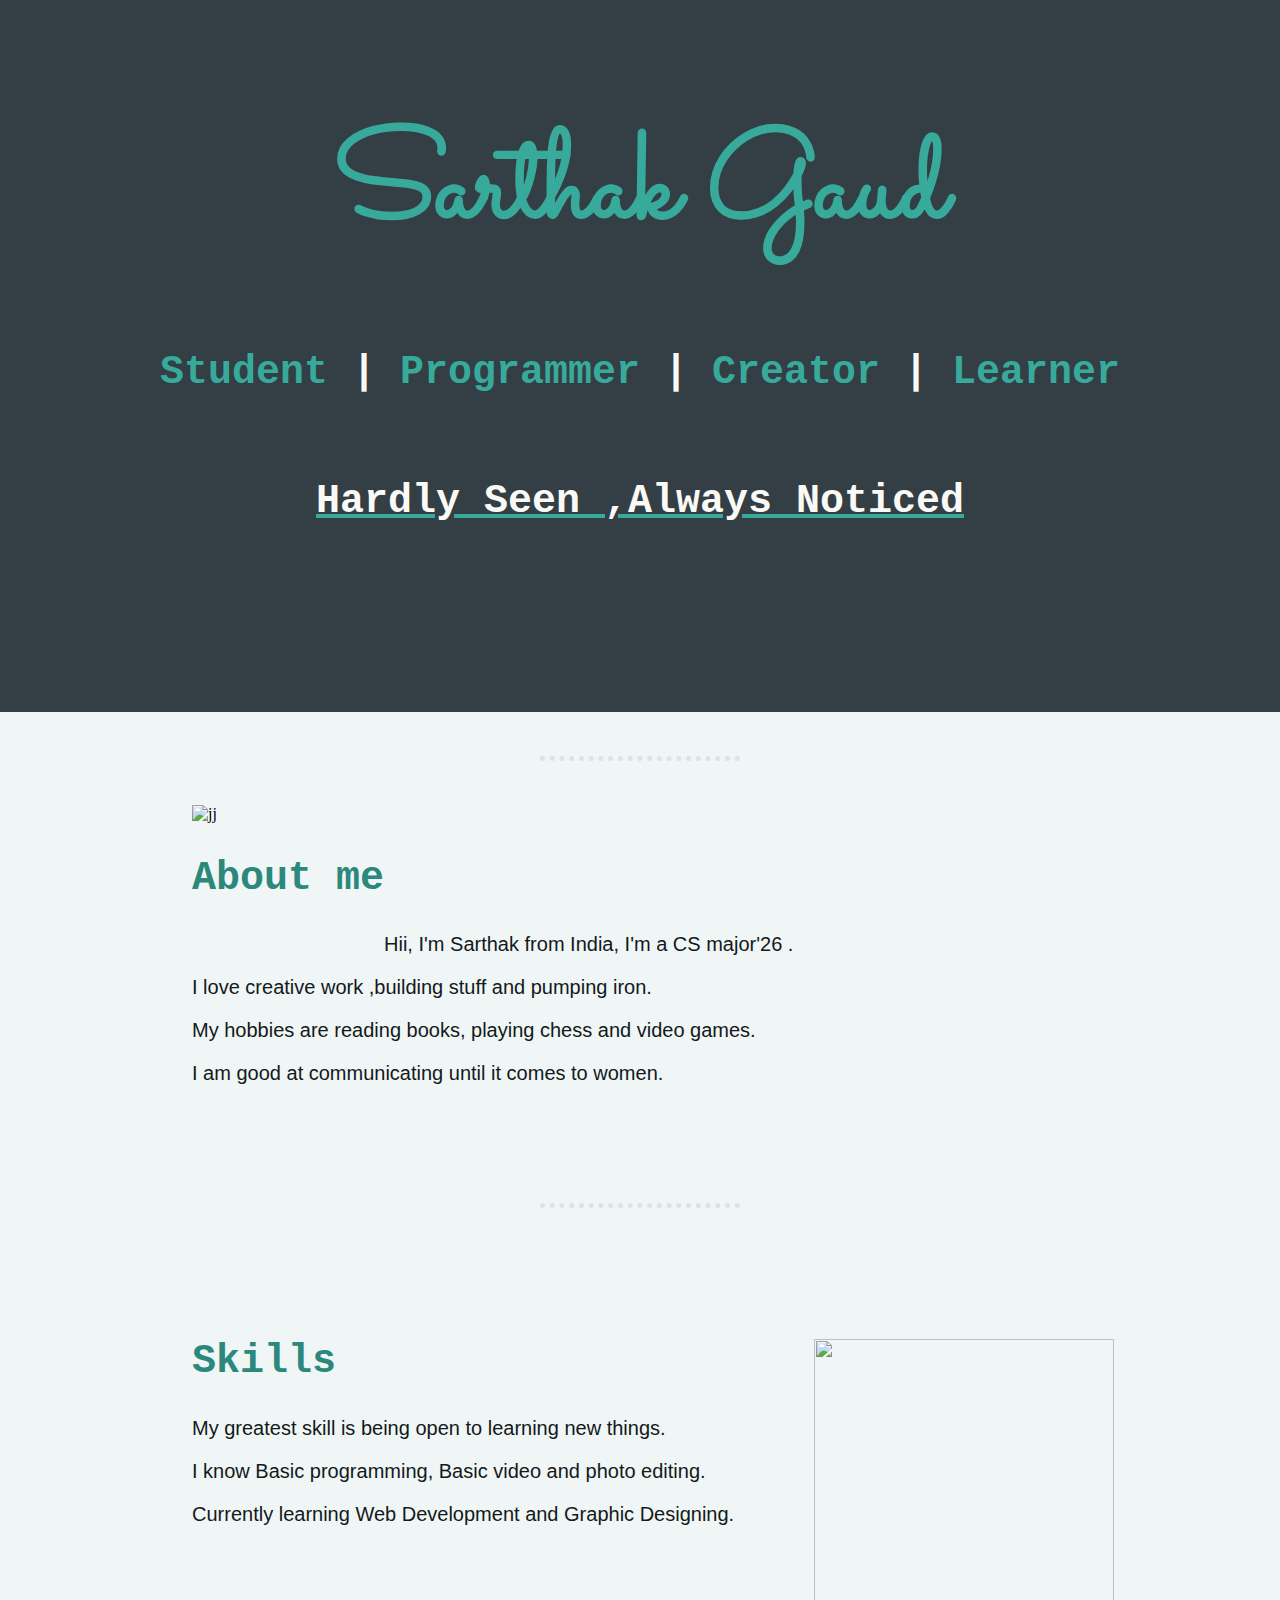
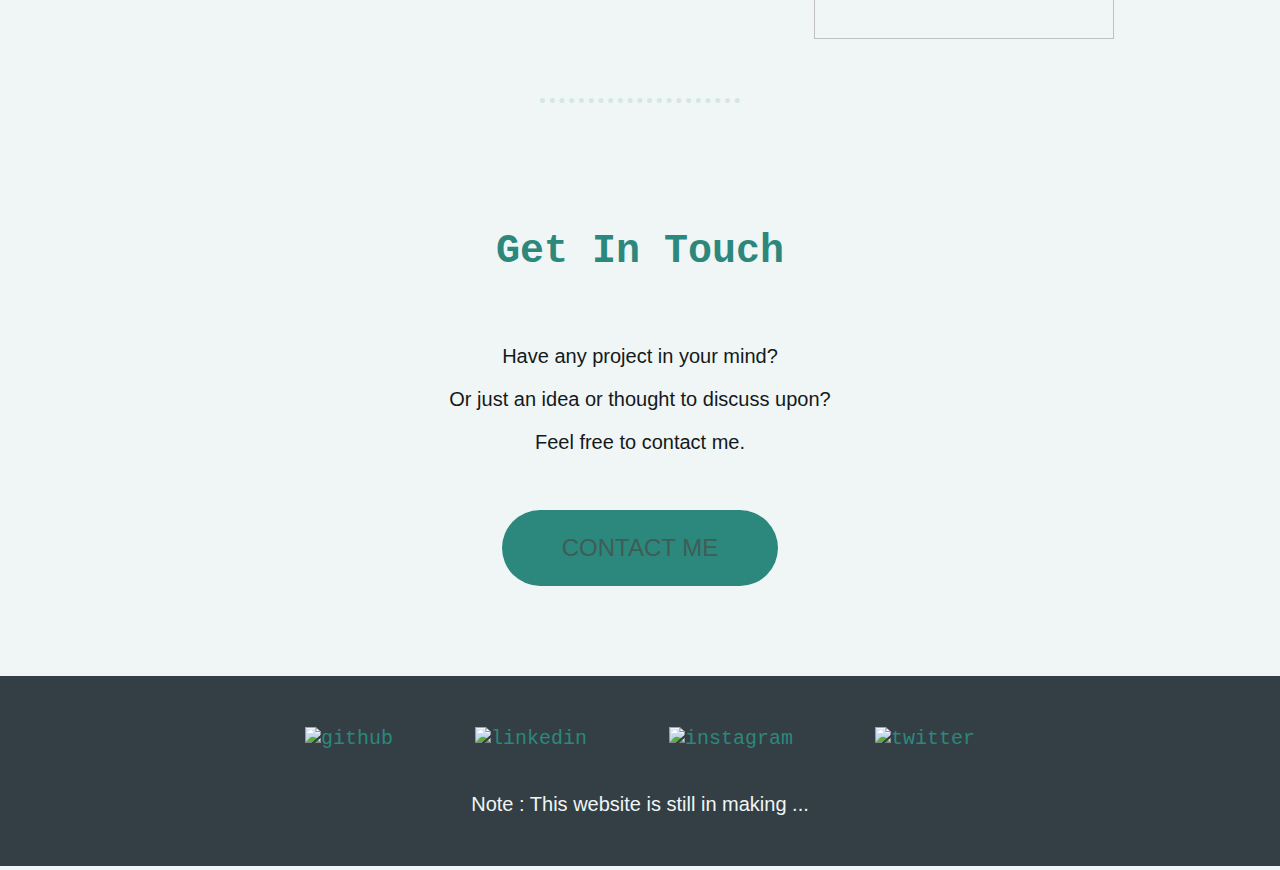
==== index.html @ 425c08d8 "Update index.html" ====
<!-- GETTING STARTED -->

<!DOCTYPE html>
<html lang="en" dir="ltr">

<head>
  <link rel="stylesheet" href="css/design.css">
  
  <link rel="icon" href="favicon.ico">
  
  <link rel="preconnect" href="https://fonts.googleapis.com">
  <link rel="preconnect" href="https://fonts.gstatic.com" crossorigin>
  <link href="https://fonts.googleapis.com/css2?family=Sacramento&display=swap" rel="stylesheet">
  <meta charset="utf-8">
  <title> Sarthak Gaud Website </title>

  <div class="top">

    <h1 class="intro1"> Sarthak Gaud</h1>
    <br>
    <h2 class="intro2"> Student <span>|</span> Programmer <span>|</span> Creator <span>|</span> Learner</h2>
    <br>
    <h2 class="intro3">Hardly Seen ,Always Noticed</h2>
    <br> <br> <br>
    
  </div>
  <br>
  <br>
  <hr>

<body>
  <br><br>

  <div class="aboutme">


  <div class="aboutimage">

    <img src="https://cdn-icons-png.flaticon.com/512/7465/7465438.png" alt="jj" width="300px" height="300px">
    </div>
    <br>
  <div class="about">

   <h2>About me</h2>
</div>
<br><br><br><br><br>
    <div class="me">

      <p>Hii, I'm Sarthak from India, I'm a CS major'26 .</p>
      <p>I love creative work ,building stuff and pumping iron.</p>
      <p>My hobbies are reading books, playing chess and video games.</p>
      <p>I am good at communicating until it comes to women.</p>
    </div>

    <br><br><br><br><br>

  </div>
    <hr>

    <br><br><br><br><br>

<div class="skills">

<div class="skillimg">
  <img src="https://cdn-icons-png.flaticon.com/512/7465/7465411.png" alt="" width="300px" height="300px">

</div>
<div class="skillshead">
  <h2>Skills</h2>

</div>



  <div class="skillabout">

  <p>My greatest skill is being open to learning new things.</p>
  <p>I know Basic programming, Basic video and photo editing.</p>
  <p>Currently learning Web Development and Graphic Designing.</p>

  </div>
  </div>

  <br><br><br><br>
  <br><br><br><br>
    <hr>
    <br>
    <div class="contactme">
      <h2 class="getintouch" >Get In Touch</h2>
      <br>
    <div class="contact-message">

      <p> Have any project in your mind?</p>
      <p>Or just an idea or thought to discuss upon?</p>
      <p>Feel free to contact me.</p>
      </div>
      <br><br>
      <a class="btn" href="mailto:sarthakgaud04@gmail.com">CONTACT ME</a>
      <br><br><br><br><br>

    </div>
    <br>

    <div class="footer">
      <a class="footer-link" href="https://github.com/iminoaru">
        <img class="footer-icon" src="https://cdn-icons-png.flaticon.com/512/1322/1322053.png" alt="github" width="42px" height="42px">
      </a>
    <a class="footer-link" href="https://www.linkedin.com/in/sarthakgaud/">
      <img class="footer-icon" src="https://cdn-icons-png.flaticon.com/512/725/725337.png" alt="linkedin" width="42px" height="42px">
    </a>
      <a class="footer-link" href="https://www.instagram.com/sarthak.gaud/">
      <img class="footer-icon" src="https://cdn-icons-png.flaticon.com/512/725/725278.png" alt="instagram" width="42px" height="42px">
    </a>
    <a class="footer-link" href="https://twitter.com/sarthakgaud04">
      <img class="footer-icon" src="https://cdn-icons-png.flaticon.com/512/725/725311.png" alt="twitter" width="42px" height="42px">
    </a>
    
    <br><br>
    <p class="copyright">Note : This website is still in making ...</p>
  </div>

</body>

</html>
---- css/design.css ----
/*----------------TAG SELECTORS-----------------*/

div{
    margin: 0;

    display: block;
}

.top{
  background-color: #333F44;
  background-image: url(https://images.squarespace-cdn.com/content/v1/5cd031df7fdcb8d22151af3e/1559324655741-0Y5B3BS3M4P16MPCEGL1/elizabethan-dunfermline-wallpaper-black.jpg?format=2500w);

}

body{
  background-color:#eff6f5 ;
  background-image: url(https://blogger.googleusercontent.com/img/b/R29vZ2xl/AVvXsEhX9VK2kV-lxwcVS9CYJx-PTwOqk3tXcrrwRd5gxKPnMhWICb9f6MGeNueHkSXFVz2R-gk3O6S5DwKXdf6F22AfLl-sRDs4_JIlnN-n3otmuOhxITVJwvUByf_uOobk2B3q058kNt_QZduJoaCJWOvw_m_X3zKC6XRf01T4cPfOtoVDSzO5a5O_4rKy/w383-h590/bg.jpg);
  margin: 0;
}

hr{
  border-style: none;
  border-top-style: dotted;
  border-color: #d4e7e4;
  border-width: 5px;
  width: 200px;
}

h1{
  color: #37AA9C;
  font-size: 7.8em;
  font-family: 'Sacramento', cursive;
}

h2{
  color: #2c887c;
  font-size: 40px;
  font-family: "Andale Mono", monospace;
}

h3{
  color: #2c887c;
  font-size: 25px;
}

table{
    color: #37AA9C;
    font-size: 20px;
}

span{
  color: #FAF9F6;
}

/*--------------------CLASS SELECTOR------------------*/

.intro{
  width: 100%;

}
.intro1{
  color: #37AA9C;
  width: auto;
  text-align: center;
  padding-top: 100px;
  padding-bottom: 40px;
  margin: 0;

}
.intro2{
  color: #37AA9C;
  width: auto;
  text-align: center;
  margin-top: 10px;
}
.intro3{
  color:  #FAF9F6;
  width: auto;
  text-align: center;
  text-decoration: underline;
  text-decoration-color: #37AA9C;
  font-weight: bolder;
  padding-bottom: 100px;
}

.contactlink{
  text-align: center;
  font-family: sans-serif;
  font-size: 35px;
}
/*********************************************/

.aboutimage{
  width: 25%;
  float: left;
  margin-right: 150px;
}

.me{
  text-align:  left;
  color:  #14191b;
  font-family: "Lucida Sans" , sans-serif;
  font-size: 20px;
}

.aboutme{
  width: 70%;
  text-align: left;
  margin: auto;
}

.about{
  text-align: left;
  font-size: 50px;
  color: #2c887c;
  float: left;
}

/*********************************/

.skills{
  width: 70%;
  text-align: left;
  margin: auto;
}

.skillshead{
  text-align: left;
  font-size: 50px;
  color: #2c887c;
}

.skillimg{
  width: 25%;
  float: right;
  margin-right: 50px;
}

.skillabout{
  text-align:  left;
  color:  #14191b;
  font-family: "Lucida Sans" , sans-serif;
  font-size: 20px;
}

/**********************************************/
.contactme{
  color: #40514E;
  text-align: center;
  font-family: "Lucida Sans" , sans-serif;
  }

 .getintouch{
  margin-top: 100px;
}

.contact-message{
  text-align: center;
  color:  #14191b;
  font-size: 20px;
  font-family: "Lucida Sans" , sans-serif;
}

/*************** contact me button *************/

.btn {
  position: relative;
  font-size: 24px;
  text-transform: uppercase;
  text-decoration: none;
  padding: 1em 2.5em;
  display: inline-block;
  border-radius: 7em;
  transition: all .2s;
  border: none;
  font-family: inherit;
  font-weight: 500;
  color: #405c57;
  background-color: #2c887c;
 }
 
 .btn:hover {
  transform: translateY(-3px);
  box-shadow: 0 10px 20px rgba(0, 0, 0, 0.2);
 }
 
 .btn:active {
  transform: translateY(-1px);
  box-shadow: 0 5px 10px rgba(0, 0, 0, 0.2);
 }
 
 .btn::after {
  content: "";
  display: inline-block;
  height: 100%;
  width: 100%;
  border-radius: 100px;
  position: absolute;
  top: 0;
  left: 0;
  z-index: -1;
  transition: all .4s;
 }
 
 .btn::after {
  background-color: #fff;
 }
 
 .btn:hover::after {
  transform: scaleX(1.5) scaleY(1.7);
  opacity: 0;
 }
/********** button over **********/


.footer{
font-size: 20px;
color: #eff6f5;
background-image: url(https://images.squarespace-cdn.com/content/v1/5cd031df7fdcb8d22151af3e/1559324655741-0Y5B3BS3M4P16MPCEGL1/elizabethan-dunfermline-wallpaper-black.jpg?format=2500w);
text-align: center;
font-family: "Lucida Sans" , sans-serif;
background-color: #333F44;
padding: 50px 0 30px;
}

.footer-link{
text-align: center;
color: #2c887c;
font-family: "Andale Mono", monospace;
margin: 10px 35px;
text-decoration: none;
}

.footer-icon:hover{
  transform: scale(1.5);
}
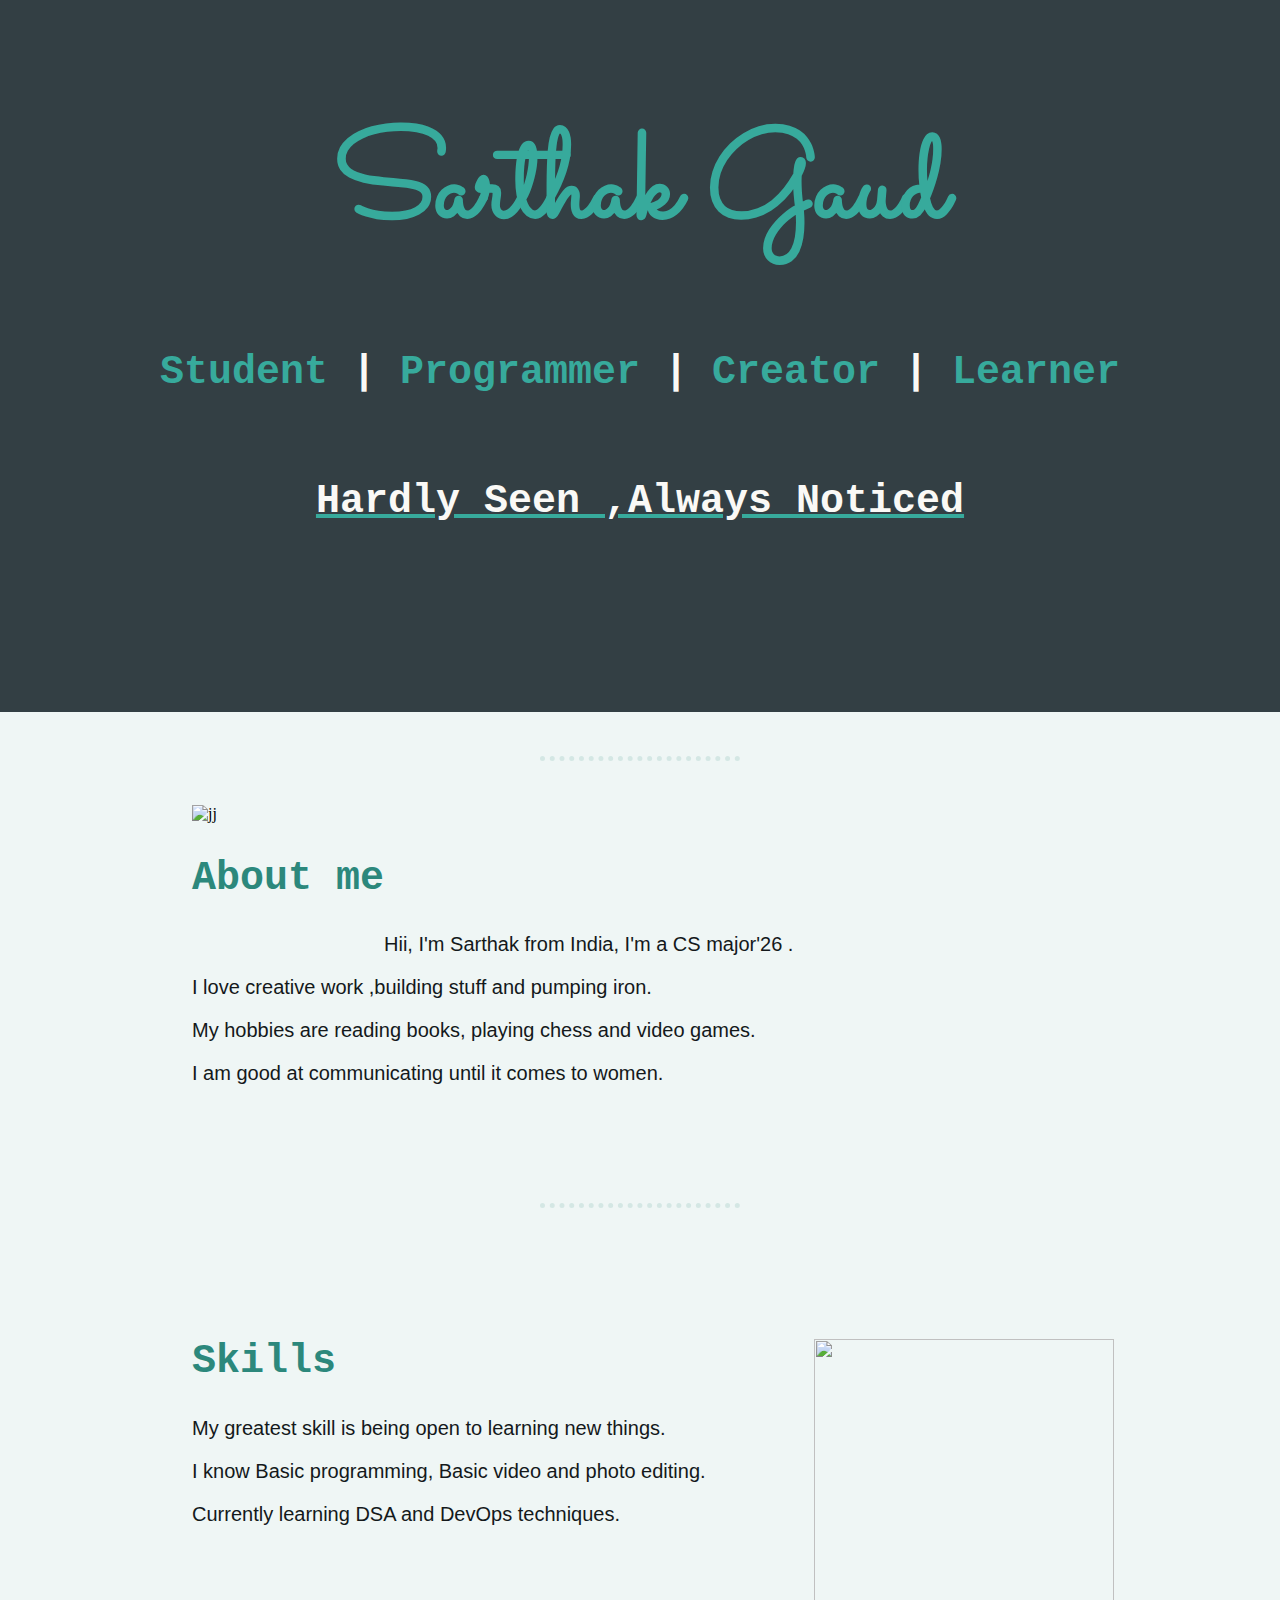
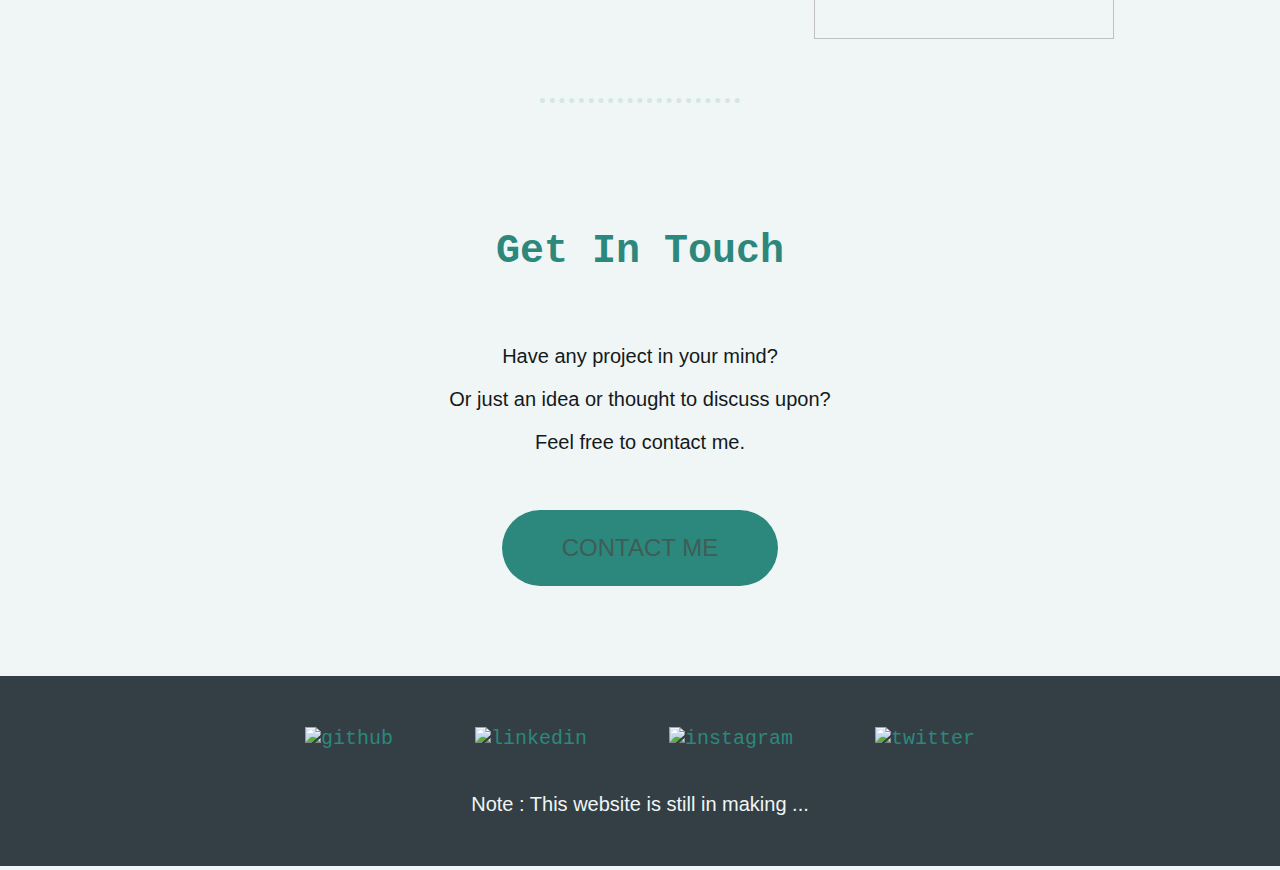
==== commit 4e9664aa: "Update index.html" ====
--- a/index.html
+++ b/index.html
@@ -77,7 +77,7 @@
 
   <p>My greatest skill is being open to learning new things.</p>
   <p>I know Basic programming, Basic video and photo editing.</p>
-  <p>Currently learning Web Development and Graphic Designing.</p>
+  <p>Currently learning DSA and DevOps techniques.</p>
 
   </div>
   </div>
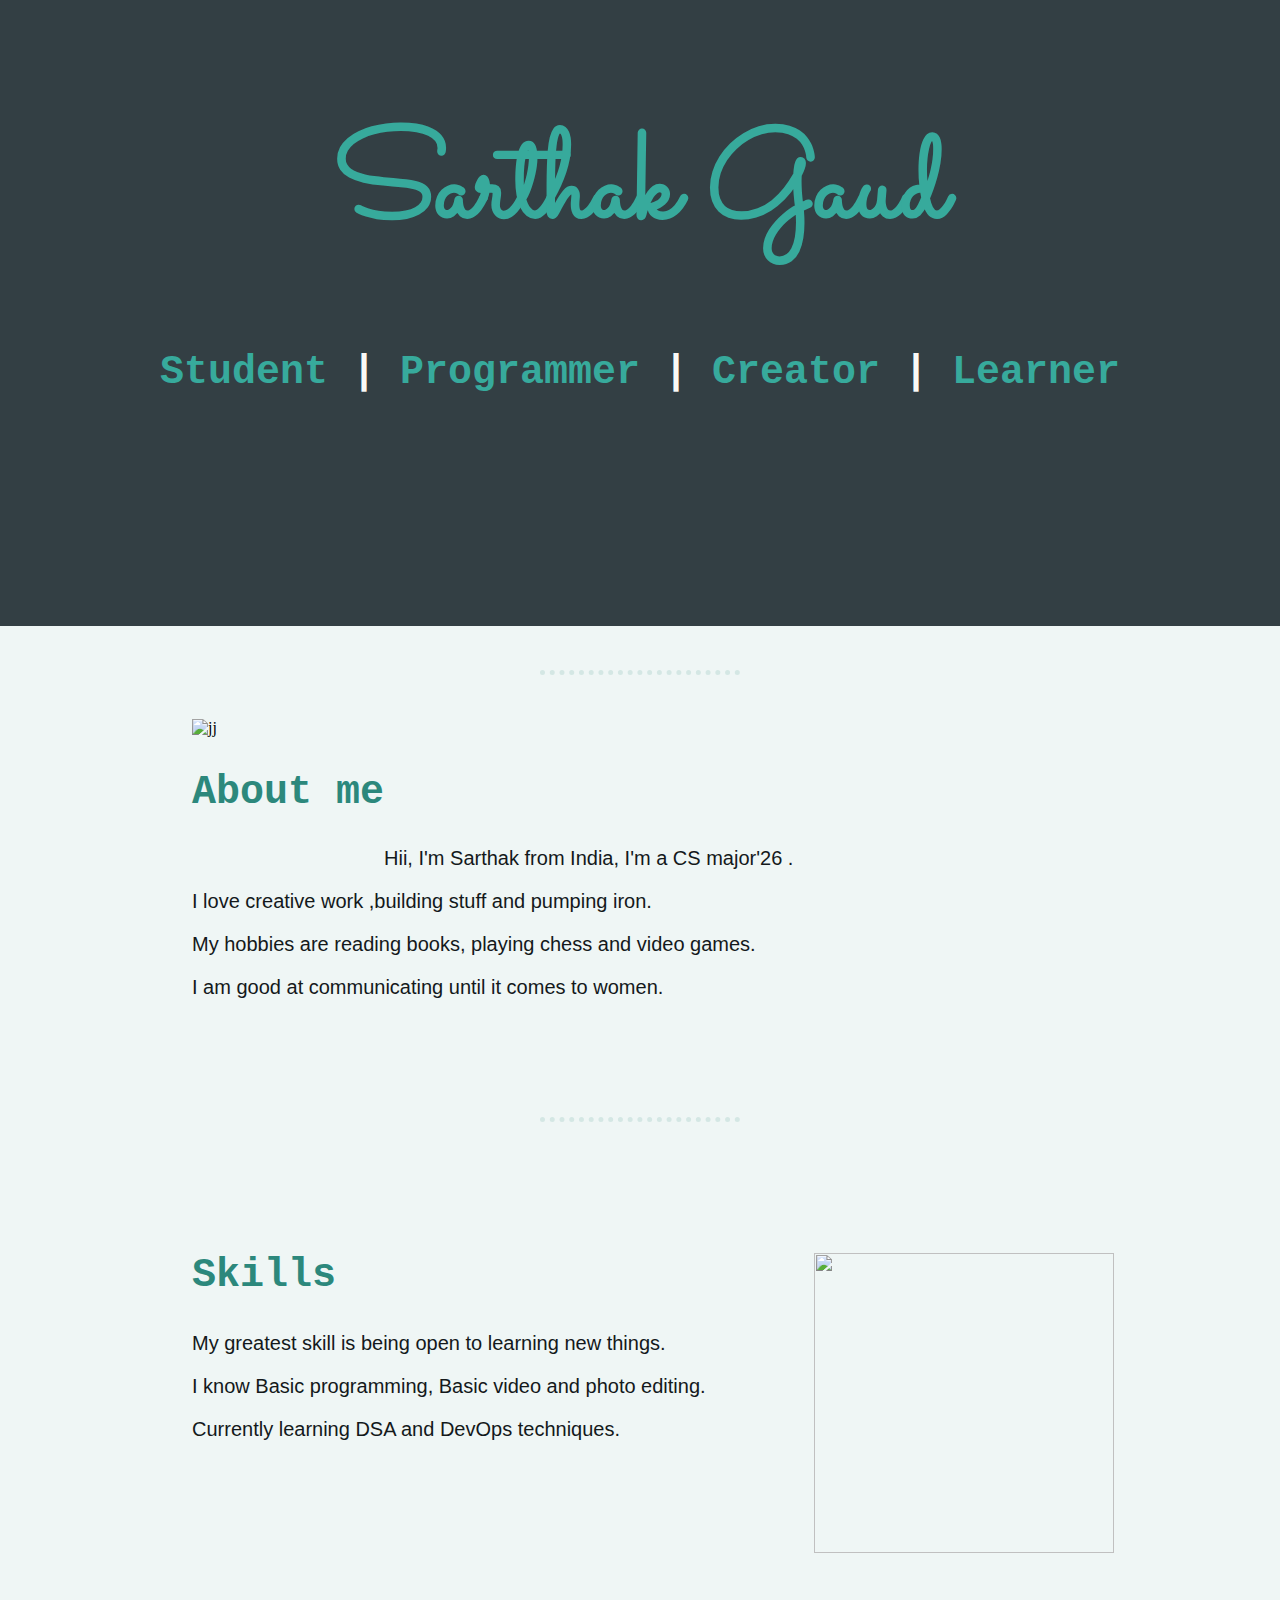
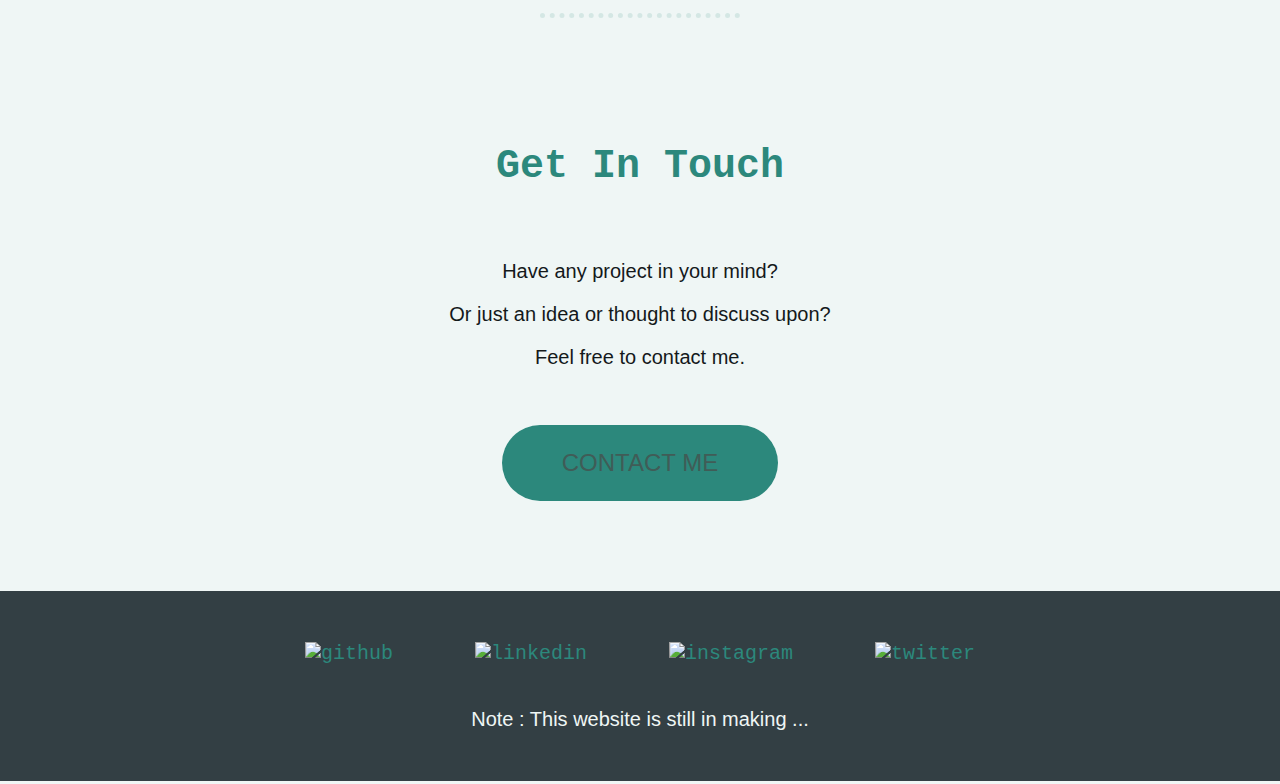
==== commit 626f81c2: "Update index.html" ====
--- a/index.html
+++ b/index.html
@@ -21,8 +21,8 @@
     <br>
     <h2 class="intro2"> Student <span>|</span> Programmer <span>|</span> Creator <span>|</span> Learner</h2>
     <br>
-    <h2 class="intro3">Hardly Seen ,Always Noticed</h2>
-    <br> <br> <br>
+  <!--  <h2 class="intro3">Hardly Seen ,Always Noticed</h2> -->
+    <br> <br> <br> <br> <br> <br> <br> <br> <br> <br> 
     
   </div>
   <br>
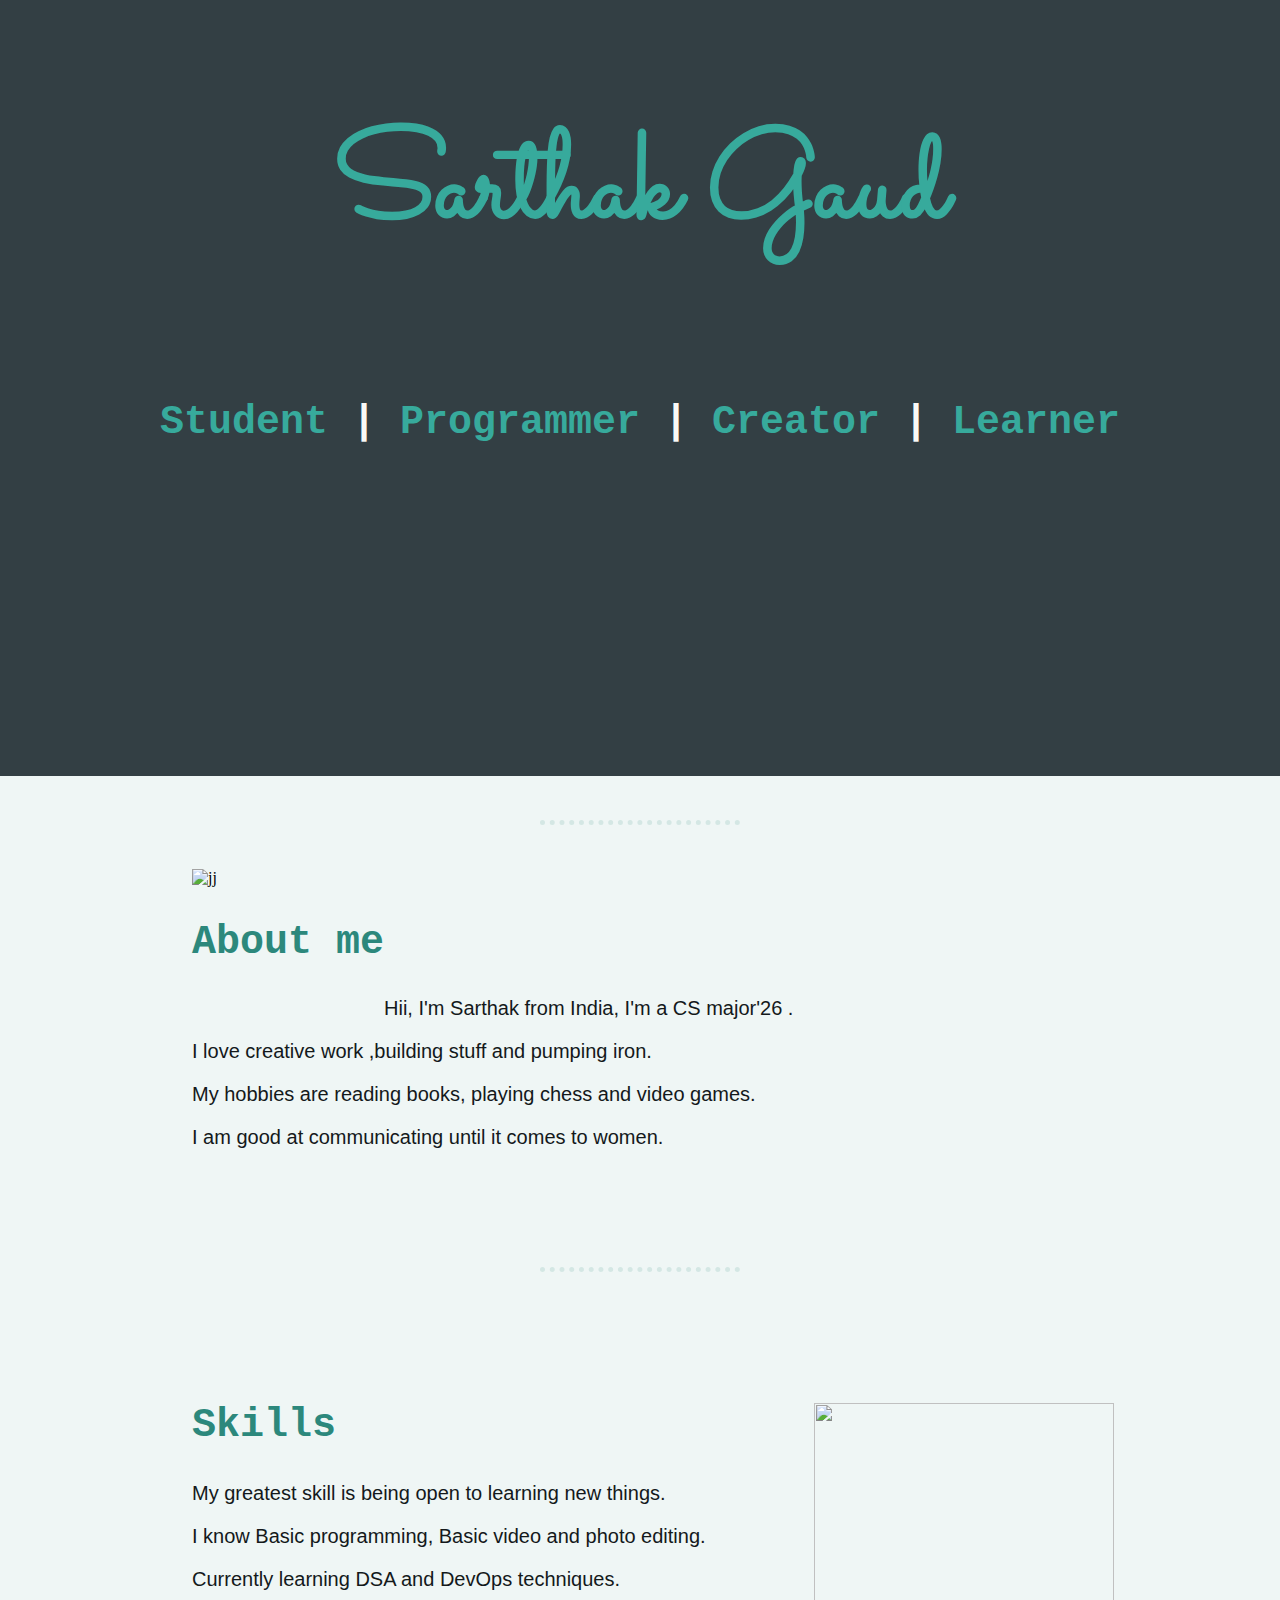
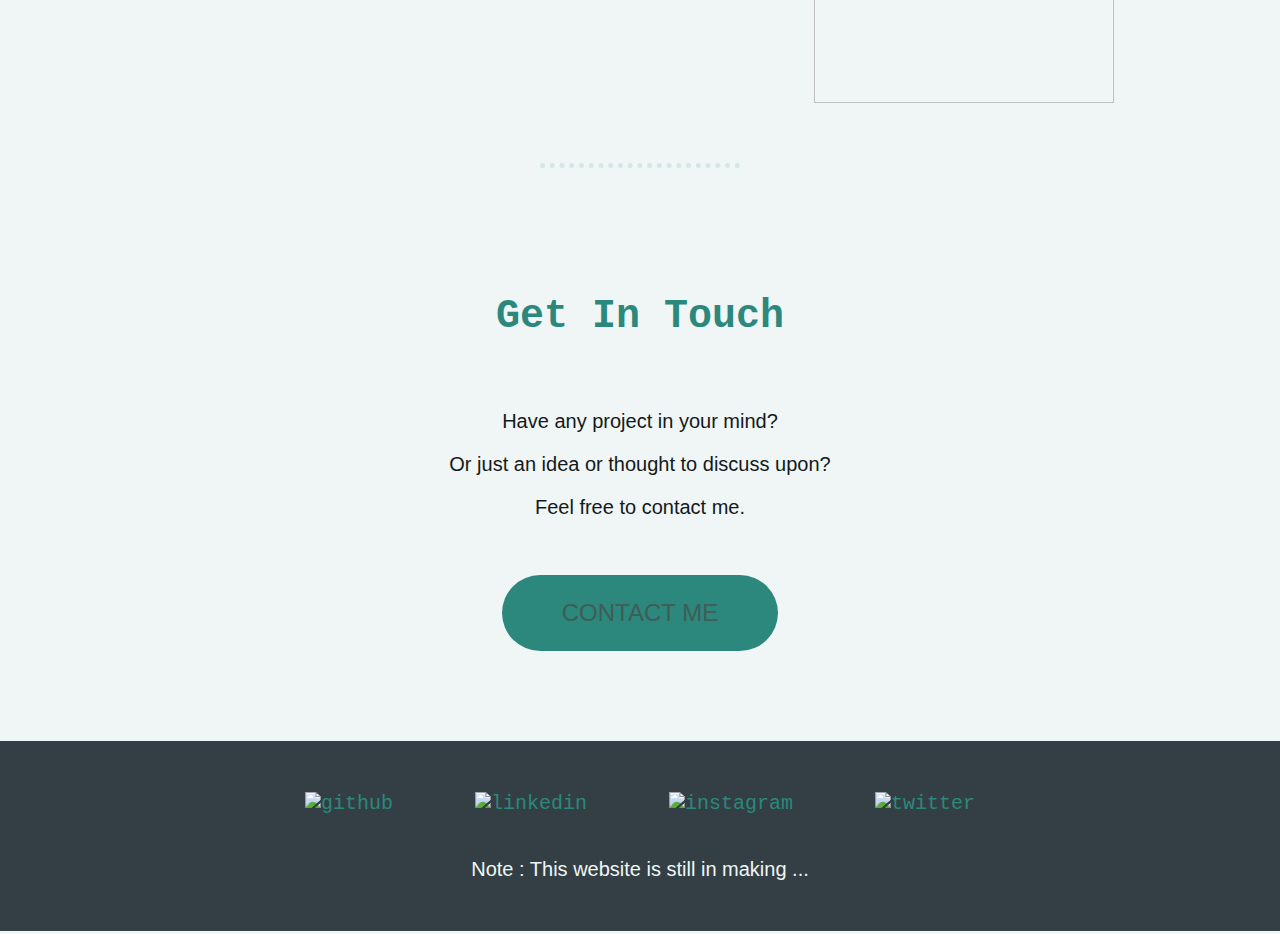
==== commit a998088d: "Updated insta url in index.html" ====
--- a/index.html
+++ b/index.html
@@ -109,7 +109,7 @@
     <a class="footer-link" href="https://www.linkedin.com/in/sarthakgaud/">
       <img class="footer-icon" src="https://cdn-icons-png.flaticon.com/512/725/725337.png" alt="linkedin" width="42px" height="42px">
     </a>
-      <a class="footer-link" href="https://www.instagram.com/sarthak.gaud/">
+      <a class="footer-link" href="https://www.instagram.com/soarthak/">
       <img class="footer-icon" src="https://cdn-icons-png.flaticon.com/512/725/725278.png" alt="instagram" width="42px" height="42px">
     </a>
     <a class="footer-link" href="https://twitter.com/sarthakgaud04">
--- a/css/design.css
+++ b/css/design.css
@@ -70,6 +70,8 @@
 .intro2{
   color: #37AA9C;
   width: auto;
+  padding-top: 50px;
+  padding-bottom: 100px;
   text-align: center;
   margin-top: 10px;
 }
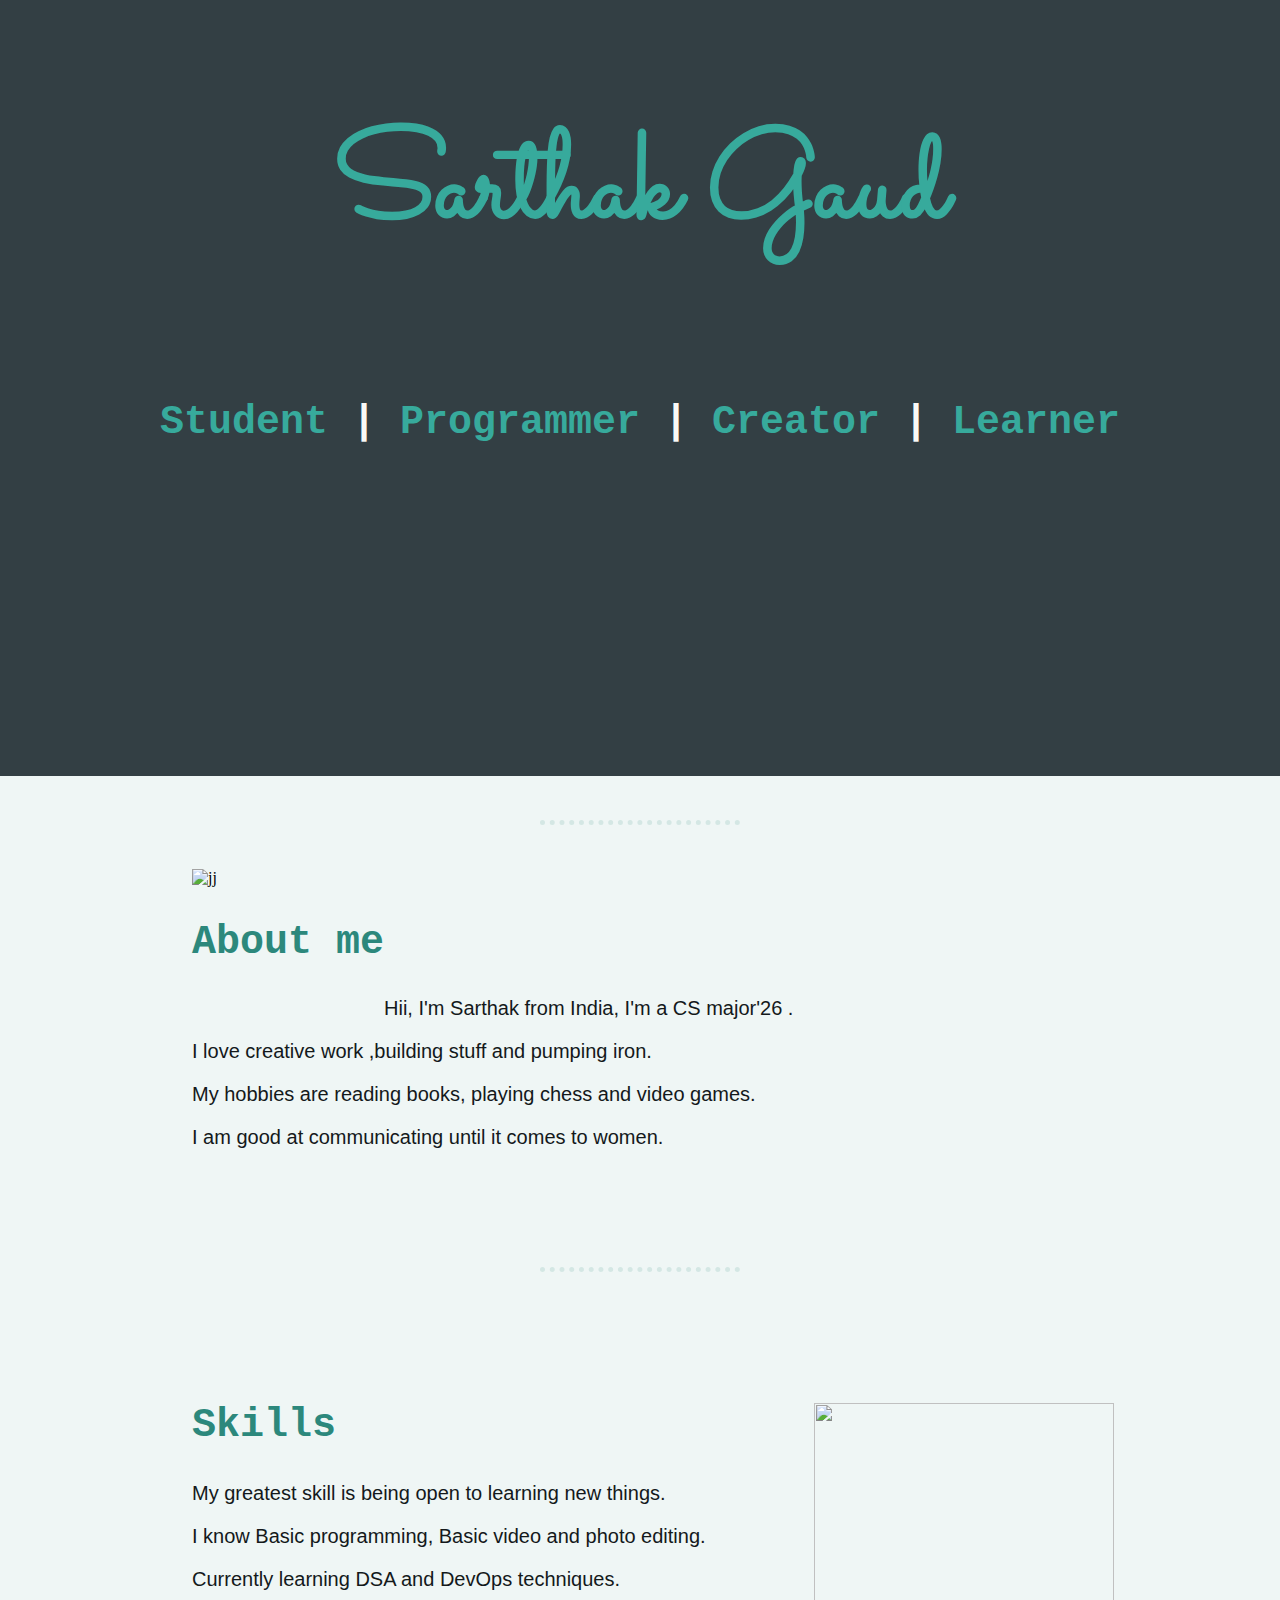
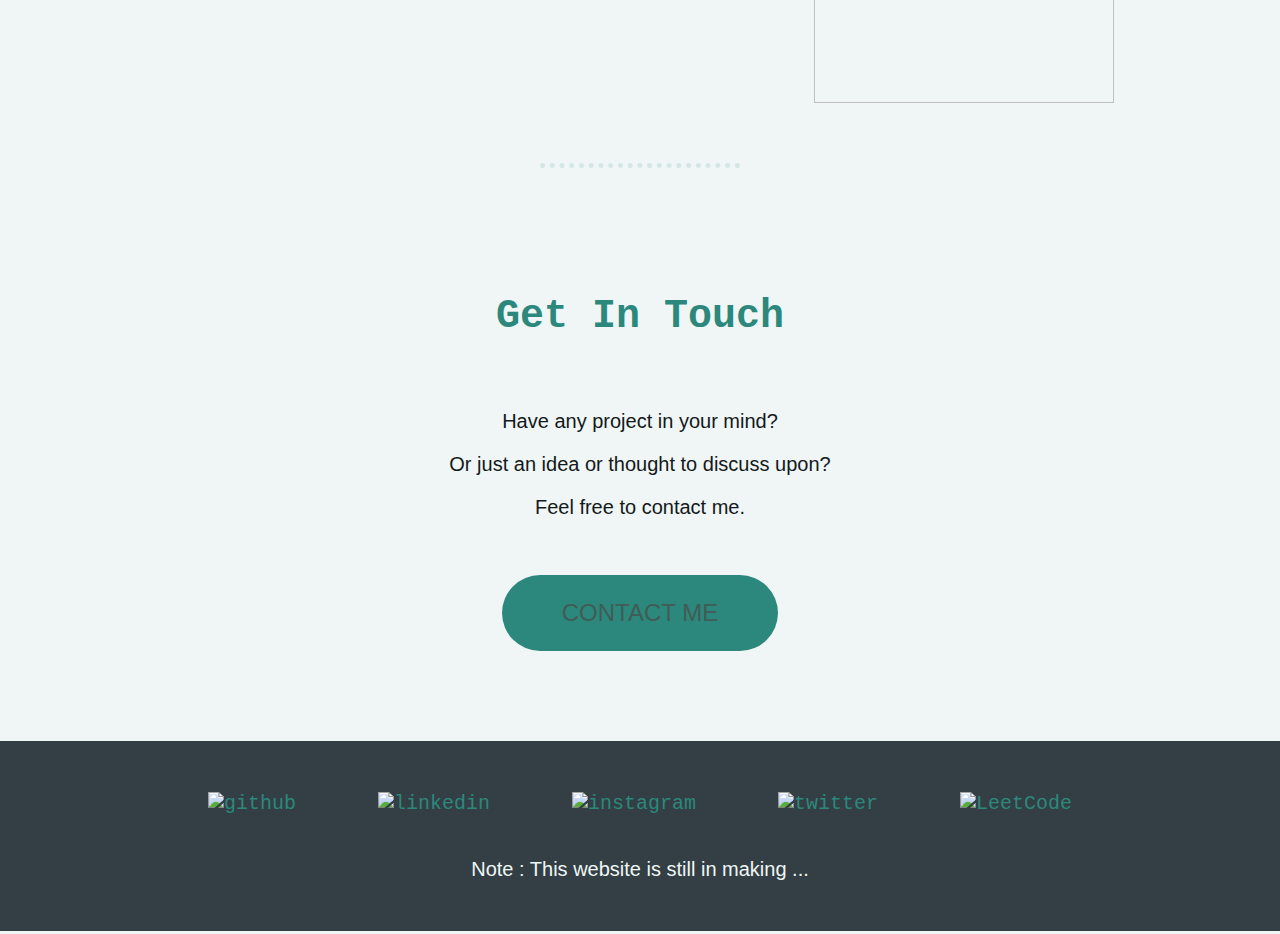
==== commit 905f0b79: "added lc link to index.html" ====
--- a/index.html
+++ b/index.html
@@ -106,14 +106,21 @@
       <a class="footer-link" href="https://github.com/iminoaru">
         <img class="footer-icon" src="https://cdn-icons-png.flaticon.com/512/1322/1322053.png" alt="github" width="42px" height="42px">
       </a>
+      
     <a class="footer-link" href="https://www.linkedin.com/in/sarthakgaud/">
       <img class="footer-icon" src="https://cdn-icons-png.flaticon.com/512/725/725337.png" alt="linkedin" width="42px" height="42px">
     </a>
+      
       <a class="footer-link" href="https://www.instagram.com/soarthak/">
       <img class="footer-icon" src="https://cdn-icons-png.flaticon.com/512/725/725278.png" alt="instagram" width="42px" height="42px">
     </a>
+      
     <a class="footer-link" href="https://twitter.com/sarthakgaud04">
       <img class="footer-icon" src="https://cdn-icons-png.flaticon.com/512/725/725311.png" alt="twitter" width="42px" height="42px">
+    </a>
+      
+    <a class="footer-link" href="https://leetcode.com/iminoaru/">
+      <img class="footer-icon" src="https://cdn.iconscout.com/icon/free/png-512/free-leetcode-3629476-3031539.png?f=avif&w=256" alt="LeetCode" width="42px" height="42px">
     </a>
     
     <br><br>
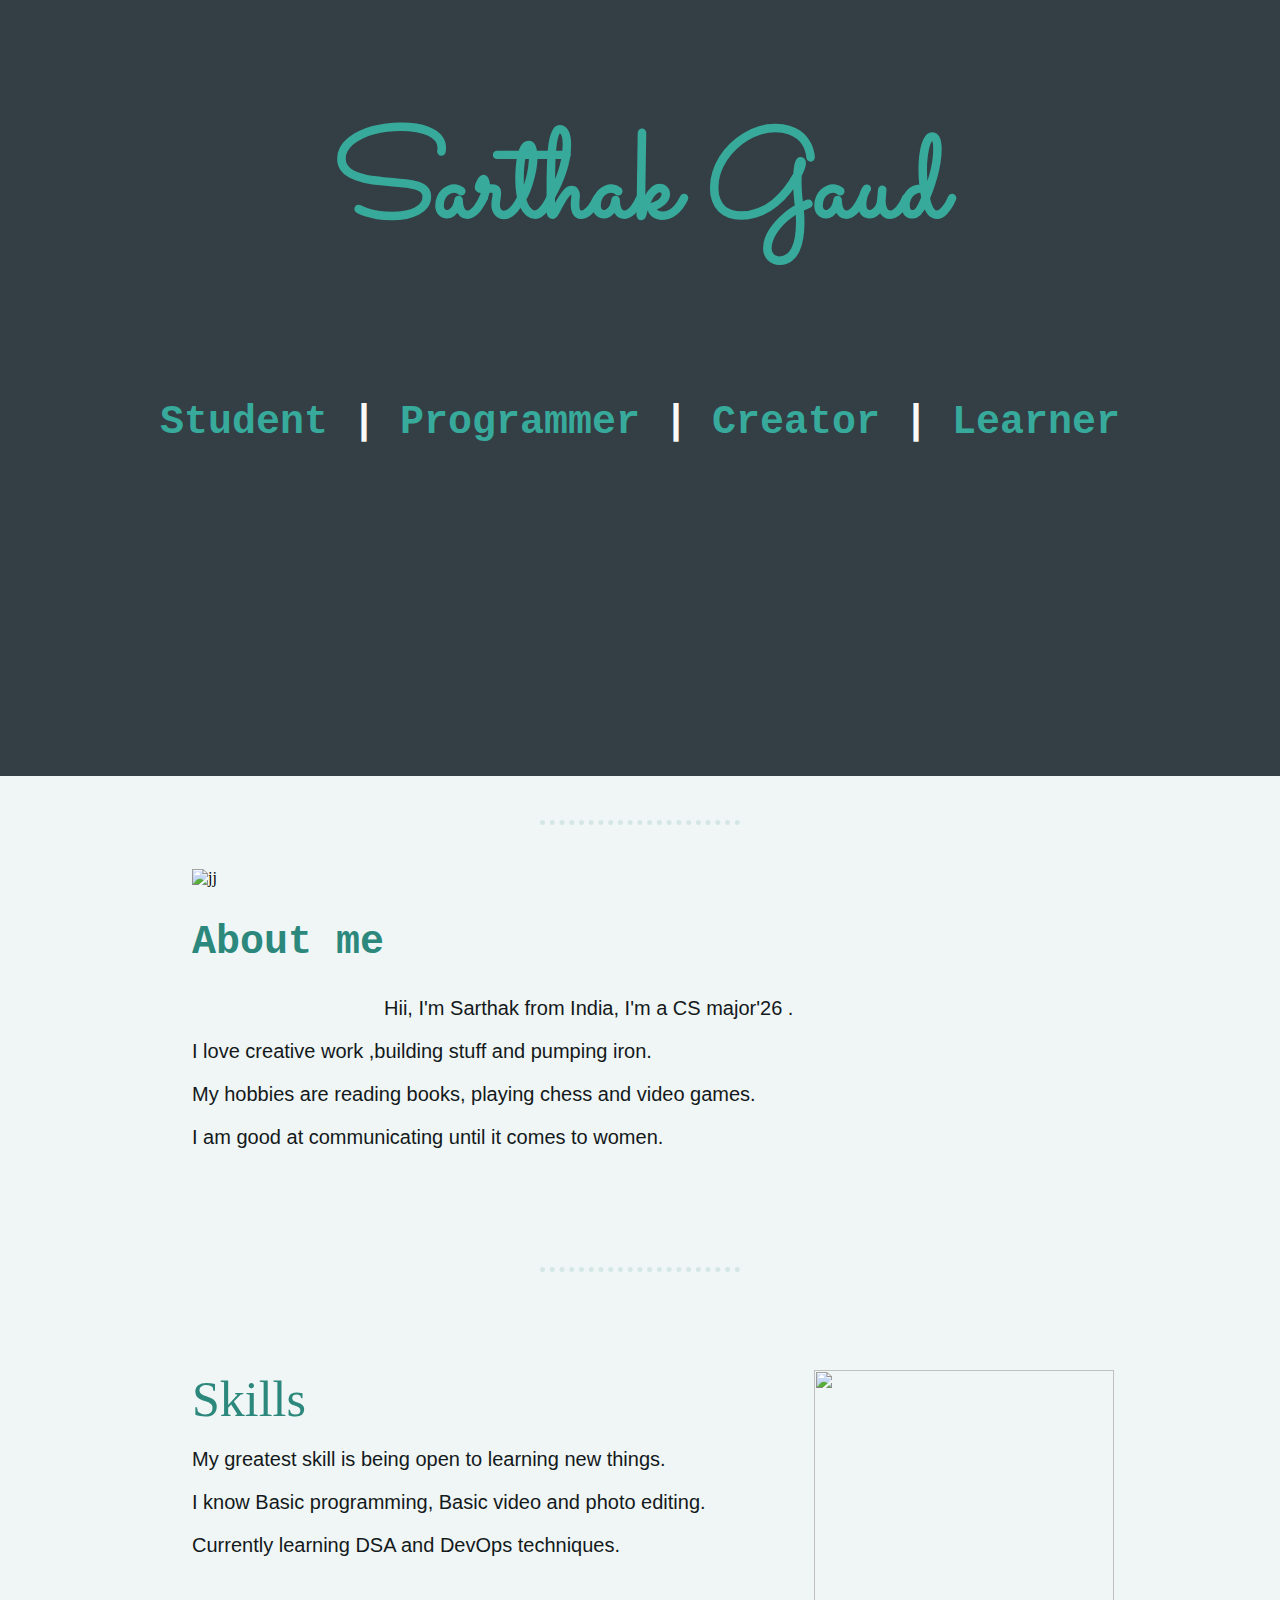
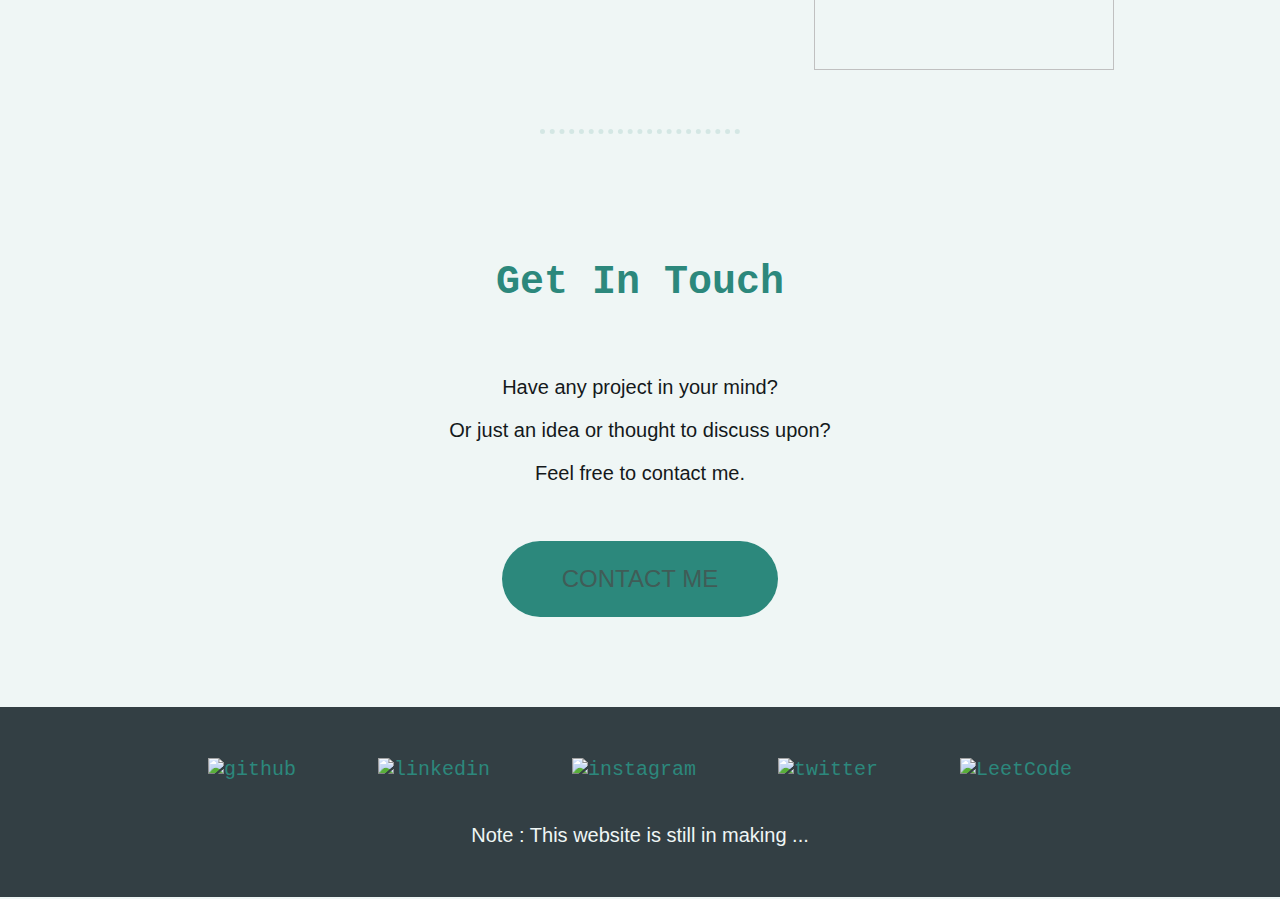
==== commit e23376ca: "Update index.html" ====
--- a/index.html
+++ b/index.html
@@ -42,7 +42,7 @@
     <br>
   <div class="about">
 
-   <h2>About me</h2>
+   <h2 class="aboutME">About me</h2>
 </div>
 <br><br><br><br><br>
     <div class="me">
@@ -67,7 +67,7 @@
 
 </div>
 <div class="skillshead">
-  <h2>Skills</h2>
+  <h2class="SKILLS">Skills</h2>
 
 </div>
 
--- a/css/design.css
+++ b/css/design.css
@@ -233,6 +233,13 @@
 text-decoration: none;
 }
 
+.footer-icon{
+  transition: transform .4s;
+}
+
 .footer-icon:hover{
-  transform: scale(1.5);
-}
+  transform: scale(1.3) rotate(5deg);
+  
+}
+
+
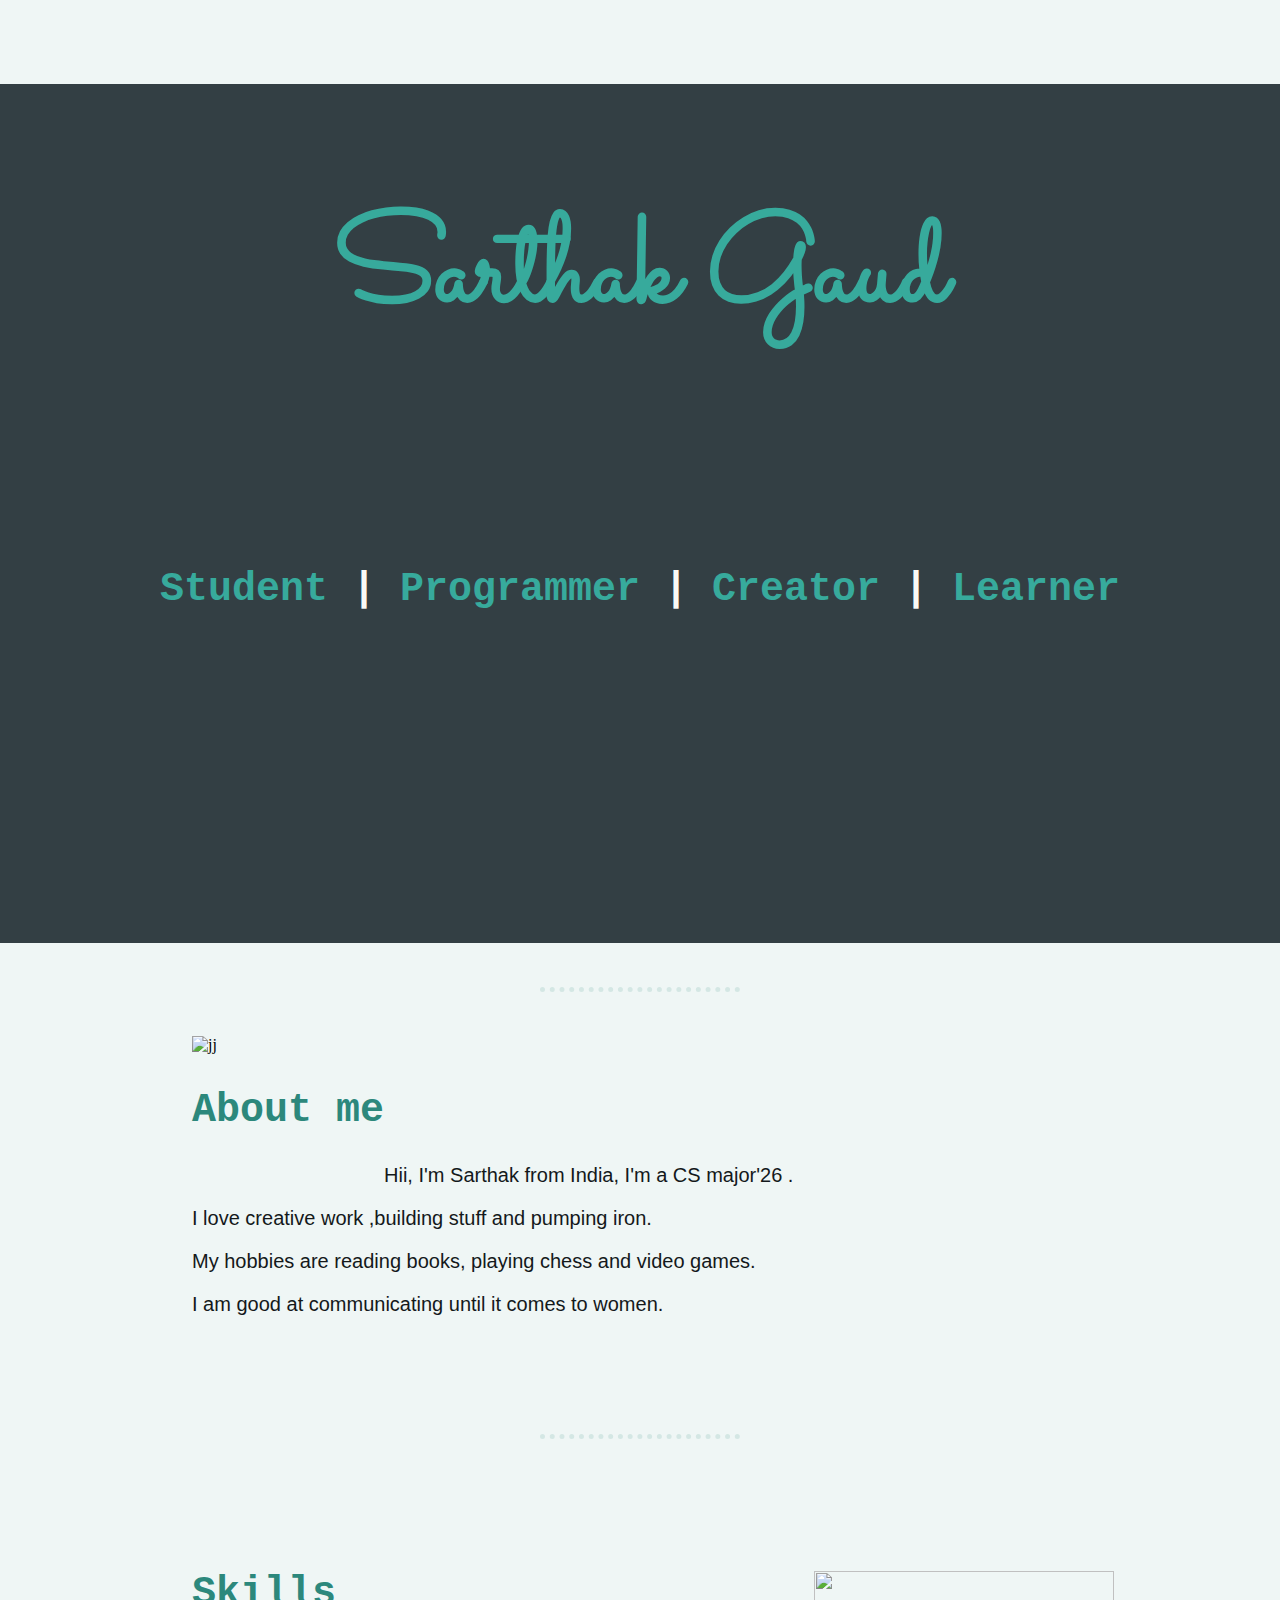
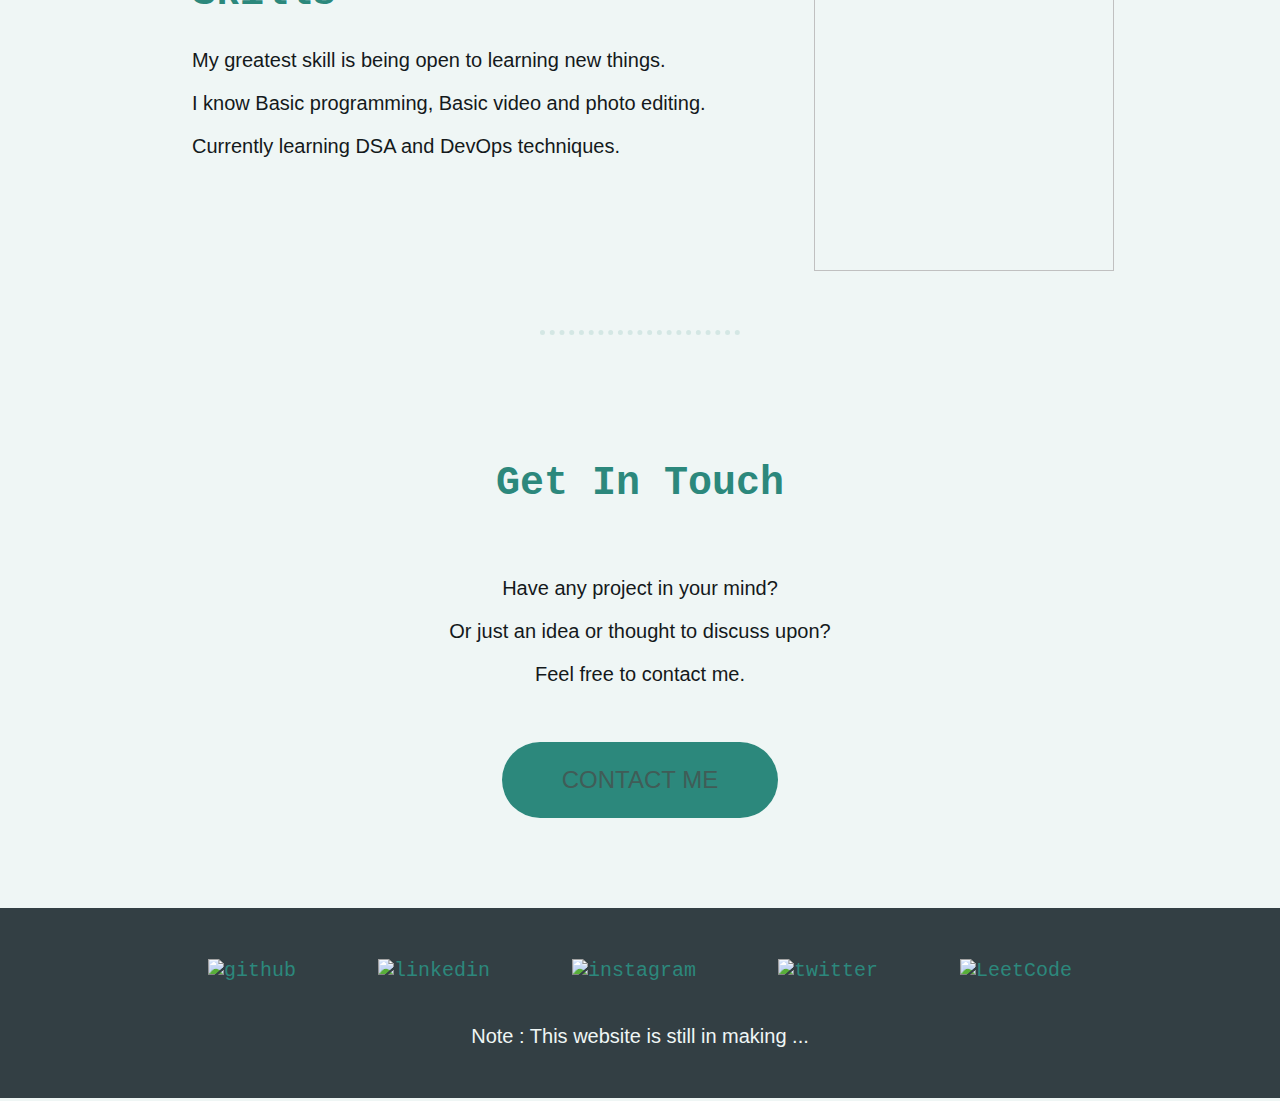
==== commit d430068a: "Update index.html" ====
--- a/index.html
+++ b/index.html
@@ -37,7 +37,7 @@
 
   <div class="aboutimage">
 
-    <img src="https://cdn-icons-png.flaticon.com/512/7465/7465438.png" alt="jj" width="300px" height="300px">
+    <img class="about-image" src="https://cdn-icons-png.flaticon.com/512/7465/7465438.png" alt="jj" width="300px" height="300px">
     </div>
     <br>
   <div class="about">
@@ -63,11 +63,11 @@
 <div class="skills">
 
 <div class="skillimg">
-  <img src="https://cdn-icons-png.flaticon.com/512/7465/7465411.png" alt="" width="300px" height="300px">
+  <img class="skill-image"  src="https://cdn-icons-png.flaticon.com/512/7465/7465411.png" alt="" width="300px" height="300px">
 
 </div>
 <div class="skillshead">
-  <h2class="SKILLS">Skills</h2>
+  <h2 class="SKILLS">Skills</h2>
 
 </div>
 
--- a/css/design.css
+++ b/css/design.css
@@ -64,9 +64,16 @@
   text-align: center;
   padding-top: 100px;
   padding-bottom: 40px;
-  margin: 0;
-
-}
+  transition: transform .8s;
+
+}
+
+.intro1:hover{
+  color: #6cd1c3;
+  transform: scale(1.2); 
+}
+
+
 .intro2{
   color: #37AA9C;
   width: auto;
@@ -233,6 +240,8 @@
 text-decoration: none;
 }
 
+/********Animantion*******/
+
 .footer-icon{
   transition: transform .4s;
 }
@@ -243,3 +252,37 @@
 }
 
 
+.skill-image {
+    transition: transform 0.2s ease-in-out;
+}
+
+.skillimg:hover .skill-image {
+    animation: oscillate 1s ease-in-out infinite;
+}
+
+@keyframes oscillate {
+    0%, 100% {
+        transform: translateX(0) rotate(0deg);
+    }
+    50% {
+        transform: translateX(10px) rotate(5deg);
+    }
+}
+
+
+.about-image {   
+    transition: transform 0.2s ease-in-out;
+}
+
+.aboutimage:hover .about-image {
+    animation: oscillate 1s ease-in-out infinite;
+}
+
+@keyframes oscillate {
+    0%, 100% {
+        transform: translateX(0) rotate(-3deg);
+    }
+    50% {
+        transform: translateX(10px) rotate(3deg);
+    }
+}
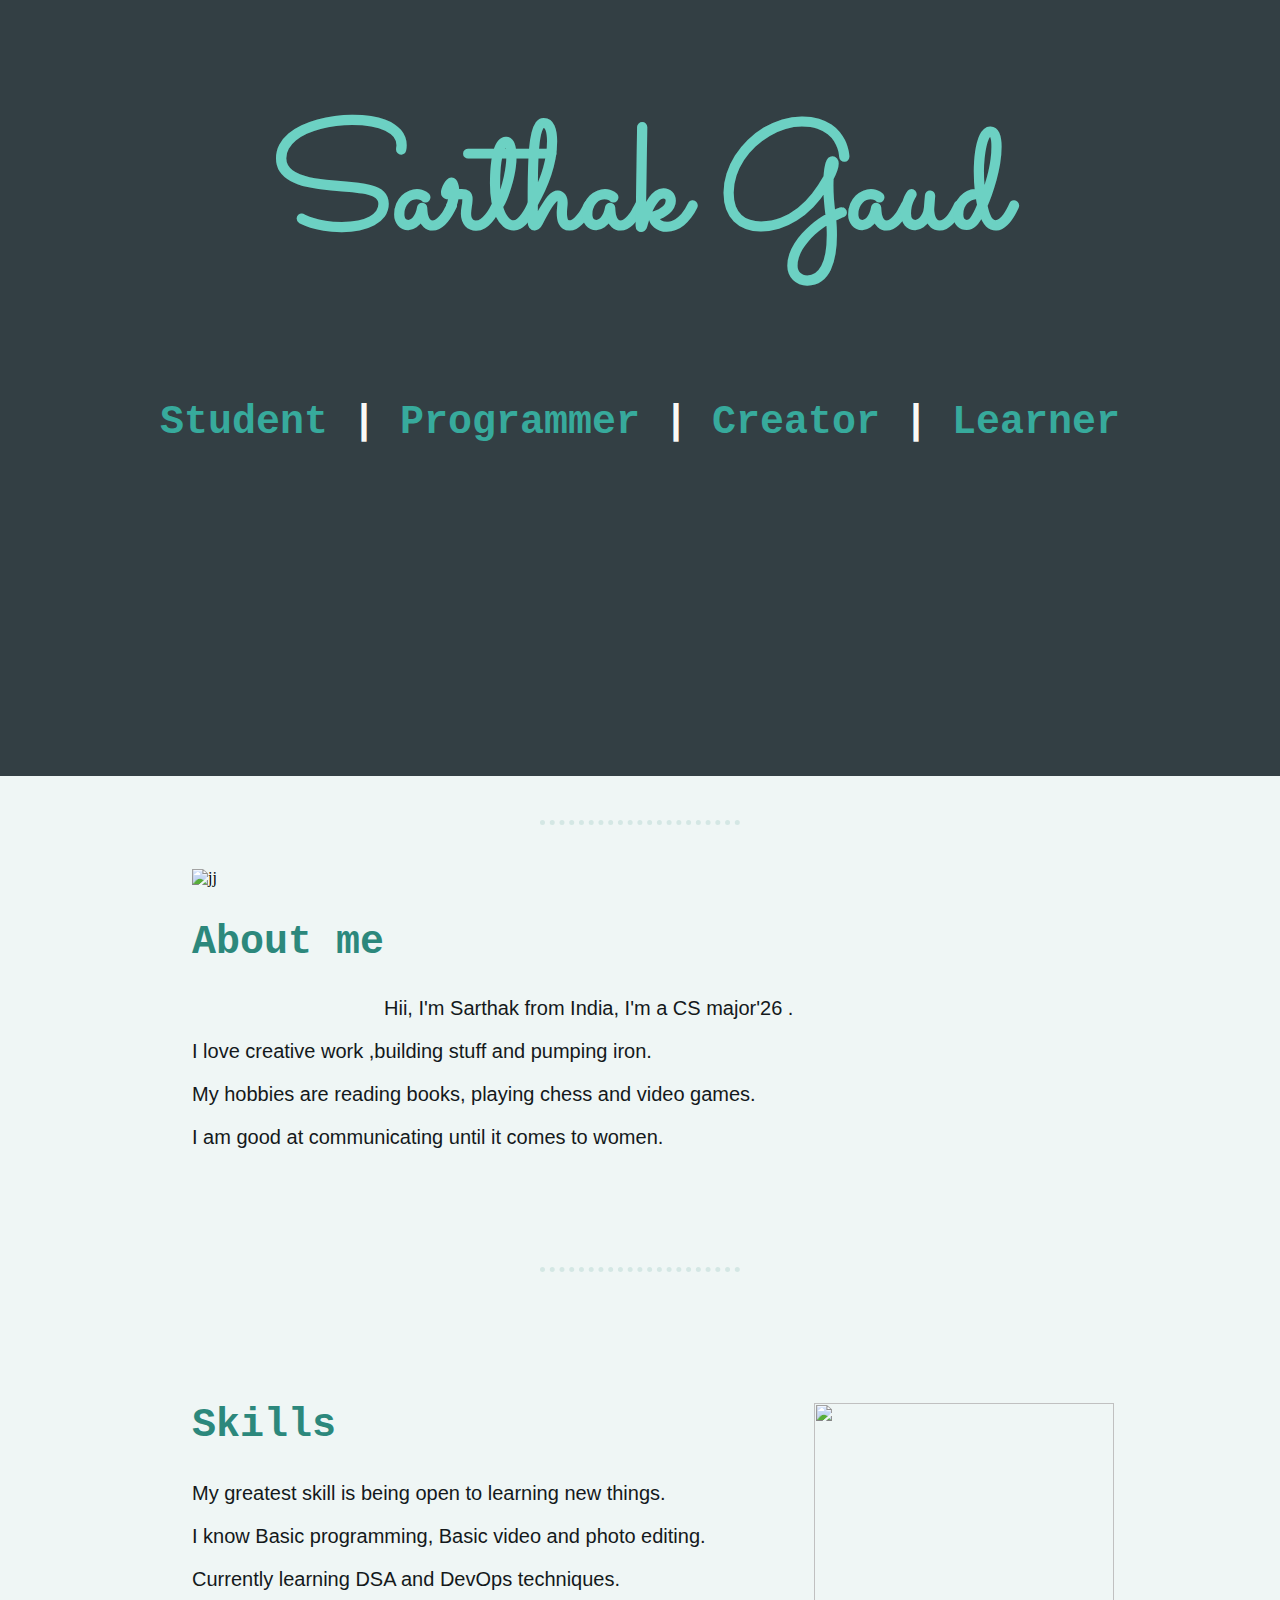
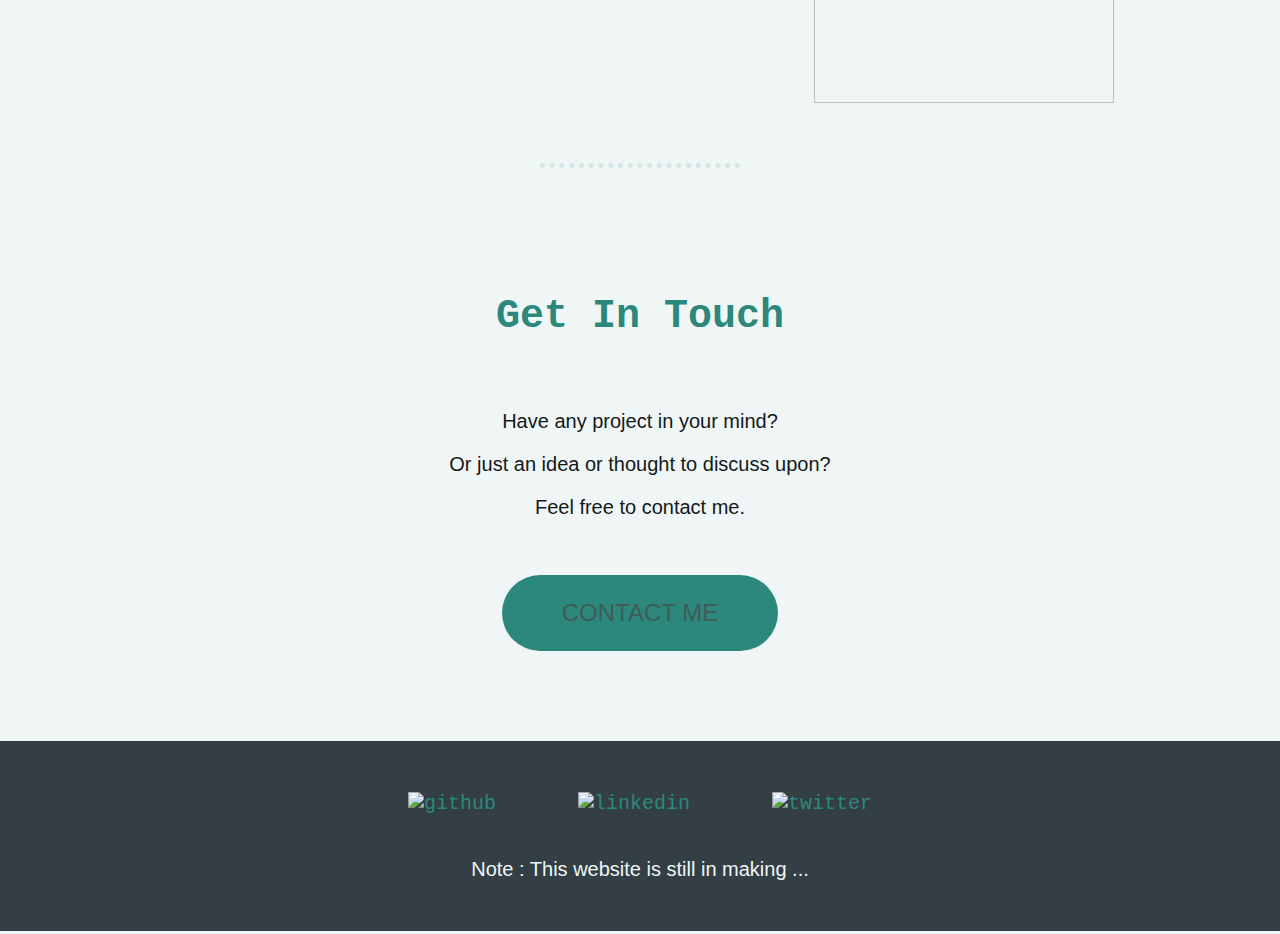
==== commit 1ec78557: "edited handles on  index.html" ====
--- a/index.html
+++ b/index.html
@@ -111,16 +111,8 @@
       <img class="footer-icon" src="https://cdn-icons-png.flaticon.com/512/725/725337.png" alt="linkedin" width="42px" height="42px">
     </a>
       
-      <a class="footer-link" href="https://www.instagram.com/soarthak/">
-      <img class="footer-icon" src="https://cdn-icons-png.flaticon.com/512/725/725278.png" alt="instagram" width="42px" height="42px">
-    </a>
-      
     <a class="footer-link" href="https://twitter.com/sarthakgaud04">
       <img class="footer-icon" src="https://cdn-icons-png.flaticon.com/512/725/725311.png" alt="twitter" width="42px" height="42px">
-    </a>
-      
-    <a class="footer-link" href="https://leetcode.com/iminoaru/">
-      <img class="footer-icon" src="https://cdn.iconscout.com/icon/free/png-512/free-leetcode-3629476-3031539.png?f=avif&w=256" alt="LeetCode" width="42px" height="42px">
     </a>
     
     <br><br>
--- a/css/design.css
+++ b/css/design.css
@@ -64,8 +64,8 @@
   text-align: center;
   padding-top: 100px;
   padding-bottom: 40px;
+  margin: 0;
   transition: transform .8s;
-
 }
 
 .intro1:hover{
